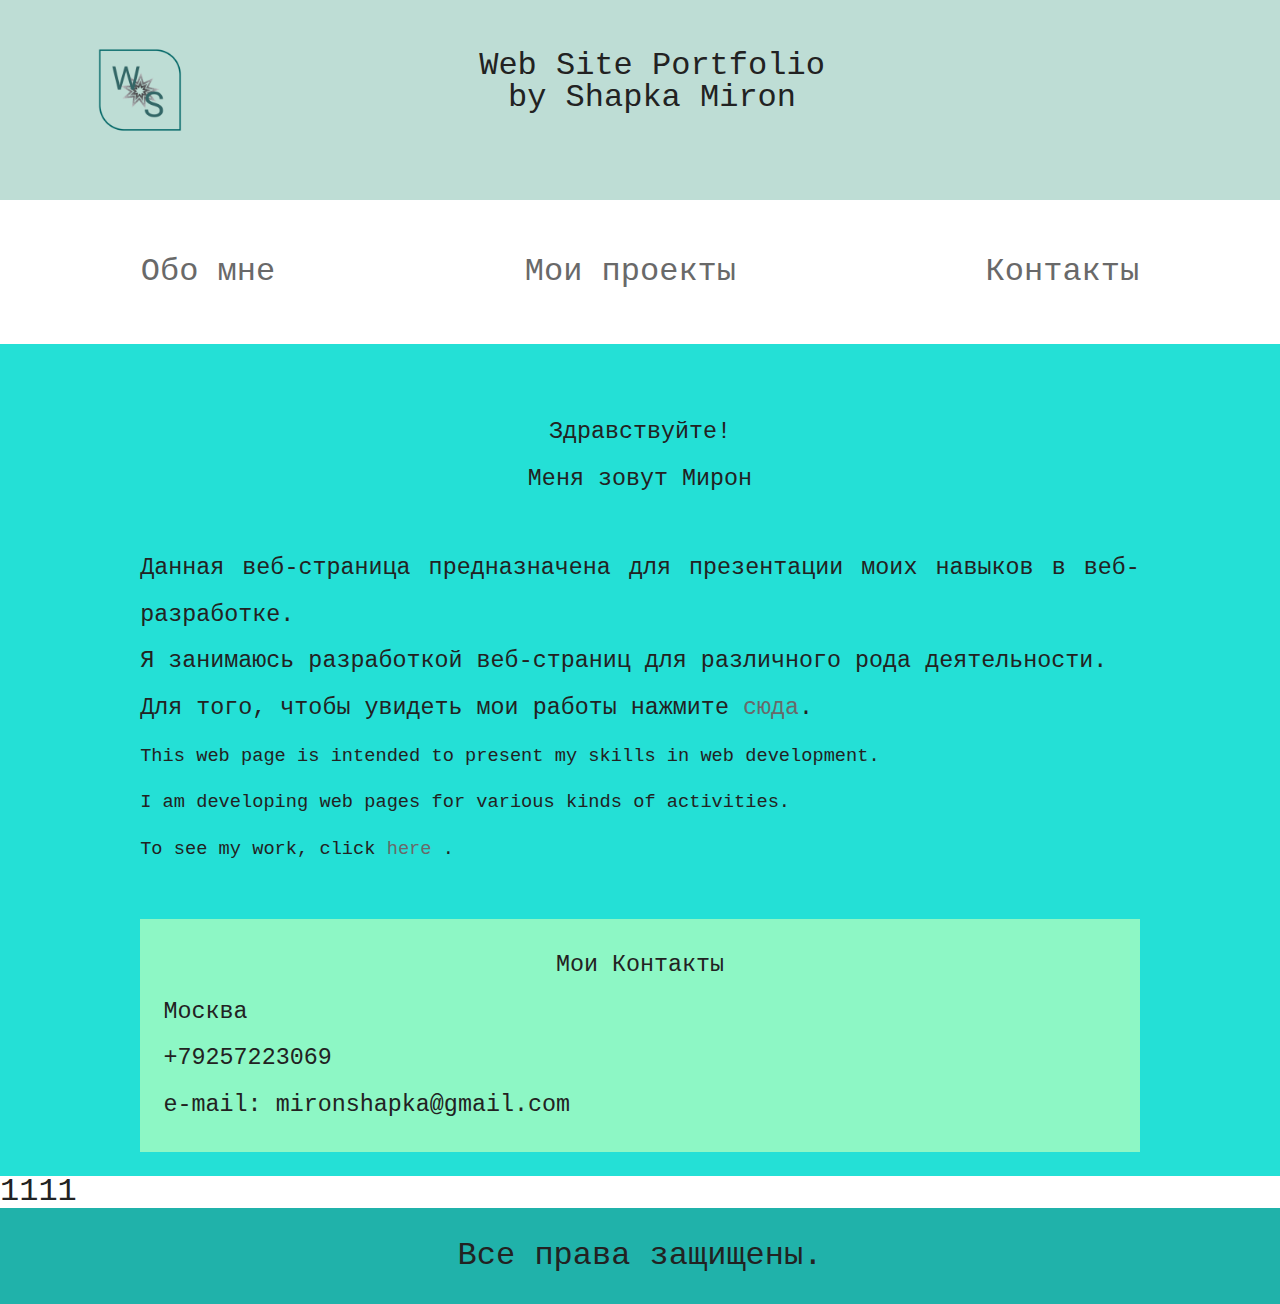
==== Web_Dev/HTML/index.html @ 9f7626a2 "remove HTML, add repositories Web_Dev, add README" ====
<!DOCTYPE html>
<html>
    <head>
        <title>My first web page</title>
        <meta charset="utf-8">
        <link rel="stylesheet" href="reset.css">
        <link rel="stylesheet" href="style.css">
    </head>
    <body>
        <div class="body-div">
        <header>
            <a href="index.html">
                <img id="logo"src="logo.png" alt="logo" ></a>
            <h1>Web Site Portfolio<br/>by Shapka Miron</h1>
        </header>
        <nav>
            <div class="button-nav"> 
            <a href="#1" alt="1" style="padding: 40px;">Обо мне</a>
            <a href="#2" alt="1" style="padding: 40px;">Мои проекты</a>
            <a href="#3" alt="1" style="padding: 40px;">Контакты</a>
            </div>
        </nav>
        <main>
            <p class="main-p">
                    Здравствуйте!<br/>
                    Меня зовут Мирон<br/>
            </p>
            <p class="about-p">
                Данная веб-страница предназначена для презентации моих навыков в веб-разработке.<br/>
                Я занимаюсь разработкой веб-страниц для различного рода деятельности.<br/>
                Для того, чтобы увидеть мои работы нажмите <a href="#2" alt="Контакты">сюда</a>.<br/>
                <span style="font-size: 0.8em;">This web page is intended to present my skills in web development. <br/>
                 I am developing web pages for various kinds of activities. <br/>
                 To see my work, click <a href="#2" alt="Contacts"> here </a>.</span>
            <!-- для проектов :)
                <p class="work">

            </p>
                    -->

            </p>
            <address class="contacts">
                <span style="display: block;text-align:center;background-color: rgb(141, 247, 197);">Мои Контакты</span>
                <span>Москва <br/>
                    +79257223069<br/>
                    e-mail: mironshapka@gmail.com
                    </span>
            </address>
        </main>
        <p>1111</p>
        
        <footer>
            <p class="p-footer">Все права защищены.</p>
        </footer>
        </div>
    </body> 
</html>
---- Web_Dev/HTML/style.css ----
header { 
    
    margin: 0px;
    height: auto;
    background-color: lightblue;
}
.body-div {
    font-family: monospace;
    font-size: 32px; 
}
#logo {
    width: 200px;
    height: auto;
    float: left;
    margin: -10px 40px;
}
h1 {
    font-family: monospace;
    font-weight: lighter;
    font-size: 32px;
    text-align: center;
    padding: 50px 20%;
    background-color: rgb(190, 221, 213);
    height: 100px;
}
/*прописываем кнопки навигации и анимацию для них*/
a {
    text-decoration: none;
    color: dimgray;
    transition: 1s;
}
.button-nav {
    /* padding: 1em; */
    display: flex;
    justify-content: space-around;
    padding: 0.5em ;
}
a:hover{
    background-color: rgb(129, 212, 129);
    transition: 0.8s;

}
/*прописываем содержание*/
main {
   /* margin-left: 14%; если навигацию делать слева*/
    
    background-color: rgb(36, 224, 214);
    font-size: 0.73em;
    line-height: 2;
    padding: 1em 6em;
    
    
}
.main-p {
    /* padding-left: 12%; если навигацию делать слева*/
    text-align: center;
    margin-top: 1.8em;   
}
.about-p {
    
    text-align: justify;
    margin-top: 1.8em;
    
}
.contacts {
    margin-top: 2em;
    display: block;
    background-color: rgb(141, 247, 197);
    padding: 1em;
    
    
}
footer {
    text-align: center;
    background-color: lightseagreen;
    padding: 1em;
}
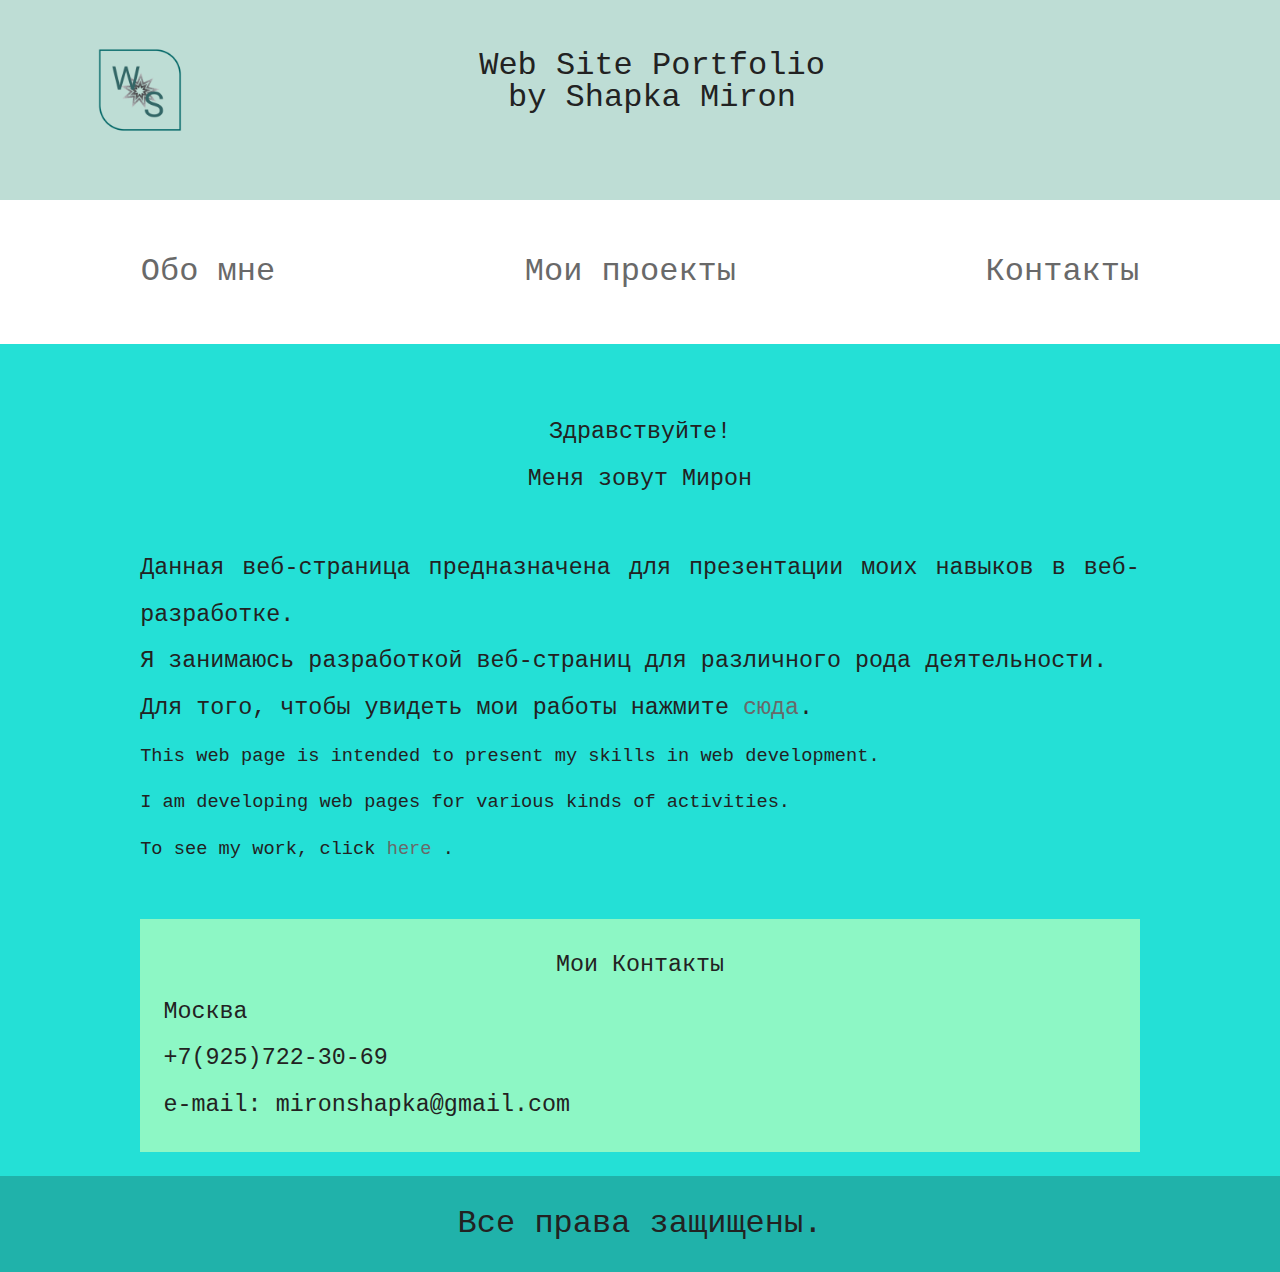
==== commit 71c45fd9: "-delete tag <p> -edit tag address" ====
--- a/Web_Dev/HTML/index.html
+++ b/Web_Dev/HTML/index.html
@@ -42,12 +42,12 @@
             <address class="contacts">
                 <span style="display: block;text-align:center;background-color: rgb(141, 247, 197);">Мои Контакты</span>
                 <span>Москва <br/>
-                    +79257223069<br/>
+                    +7(925)722-30-69<br/>
                     e-mail: mironshapka@gmail.com
                     </span>
             </address>
         </main>
-        <p>1111</p>
+        
         
         <footer>
             <p class="p-footer">Все права защищены.</p>
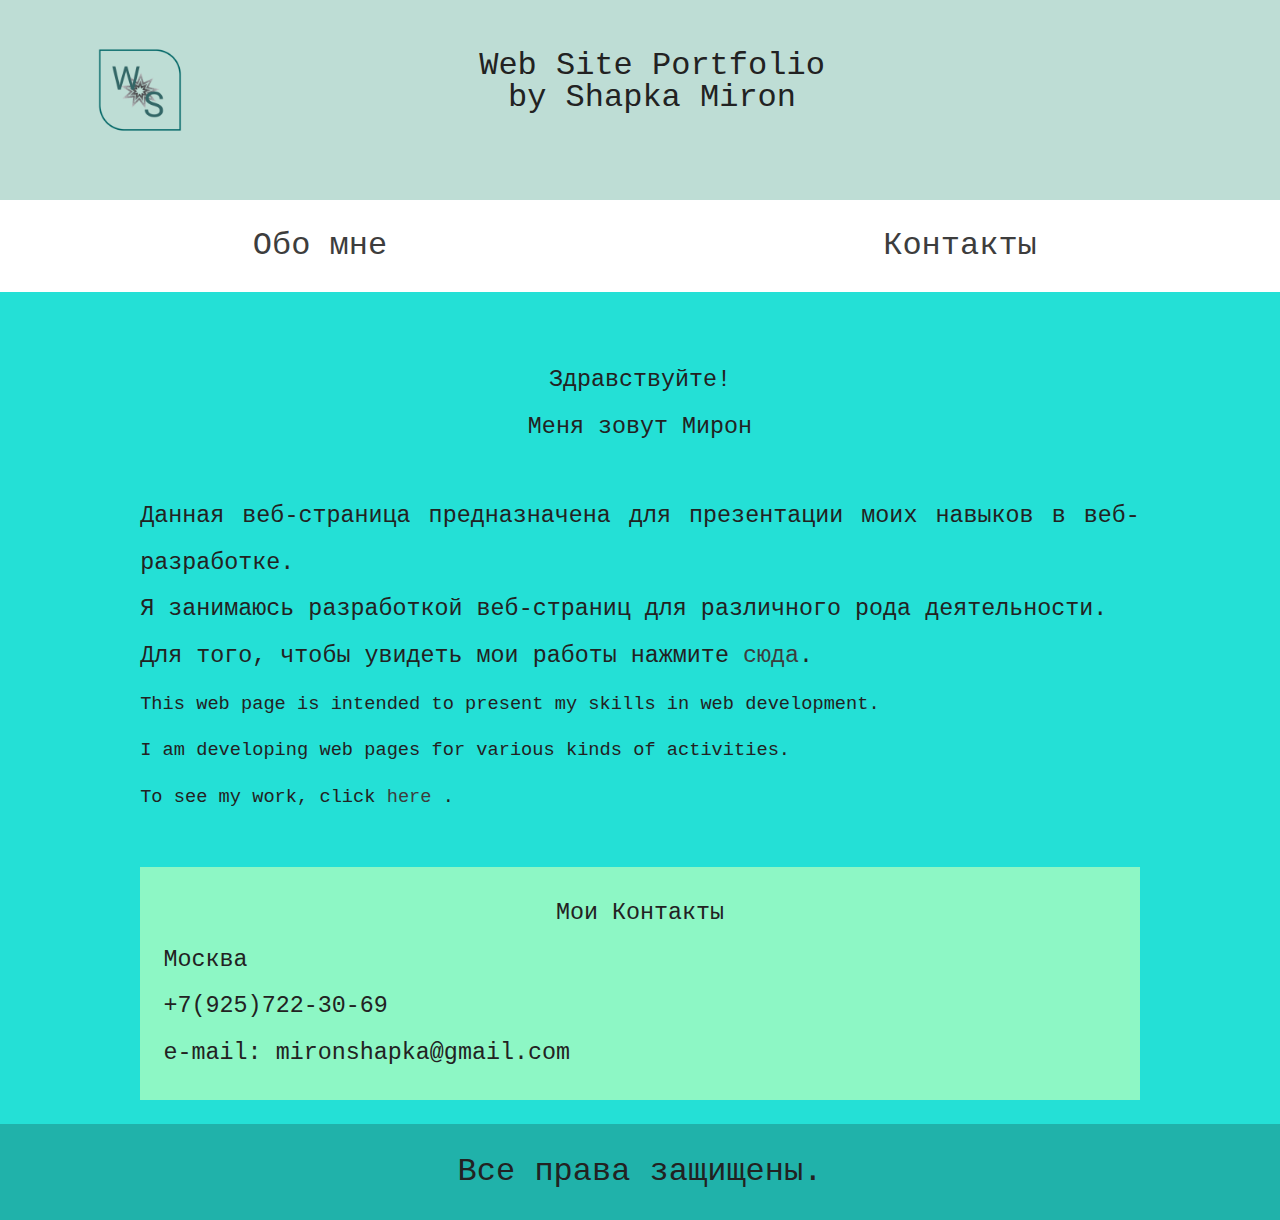
==== commit 775c47e0: "fixed navigation link" ====
--- a/Web_Dev/HTML/index.html
+++ b/Web_Dev/HTML/index.html
@@ -15,20 +15,19 @@
         </header>
         <nav>
             <div class="button-nav"> 
-            <a href="#1" alt="1" style="padding: 40px;">Обо мне</a>
-            <a href="#2" alt="1" style="padding: 40px;">Мои проекты</a>
-            <a href="#3" alt="1" style="padding: 40px;">Контакты</a>
+            <a href="#a1" alt="1" style="padding: 30px; width: 50%;">Обо мне</a>
+            <a href="#a2" alt="1" style="padding: 30px; width: 50%;">Контакты</a>
             </div>
         </nav>
         <main>
-            <p class="main-p">
+            <p id ="a1" class="main-p">
                     Здравствуйте!<br/>
                     Меня зовут Мирон<br/>
             </p>
             <p class="about-p">
                 Данная веб-страница предназначена для презентации моих навыков в веб-разработке.<br/>
                 Я занимаюсь разработкой веб-страниц для различного рода деятельности.<br/>
-                Для того, чтобы увидеть мои работы нажмите <a href="#2" alt="Контакты">сюда</a>.<br/>
+                Для того, чтобы увидеть мои работы нажмите <a href="#" alt="Контакты">сюда</a>.<br/>
                 <span style="font-size: 0.8em;">This web page is intended to present my skills in web development. <br/>
                  I am developing web pages for various kinds of activities. <br/>
                  To see my work, click <a href="#2" alt="Contacts"> here </a>.</span>
@@ -39,7 +38,7 @@
                     -->
 
             </p>
-            <address class="contacts">
+            <address id="a2" class="contacts">
                 <span style="display: block;text-align:center;background-color: rgb(141, 247, 197);">Мои Контакты</span>
                 <span>Москва <br/>
                     +7(925)722-30-69<br/>
--- a/Web_Dev/HTML/style.css
+++ b/Web_Dev/HTML/style.css
@@ -26,14 +26,15 @@
 /*прописываем кнопки навигации и анимацию для них*/
 a {
     text-decoration: none;
-    color: dimgray;
+    color: rgb(61, 61, 61);
     transition: 1s;
 }
 .button-nav {
     /* padding: 1em; */
     display: flex;
-    justify-content: space-around;
-    padding: 0.5em ;
+    justify-content: space-evenly;
+    
+    text-align: center;
 }
 a:hover{
     background-color: rgb(129, 212, 129);
@@ -51,6 +52,7 @@
     
     
 }
+
 .main-p {
     /* padding-left: 12%; если навигацию делать слева*/
     text-align: center;
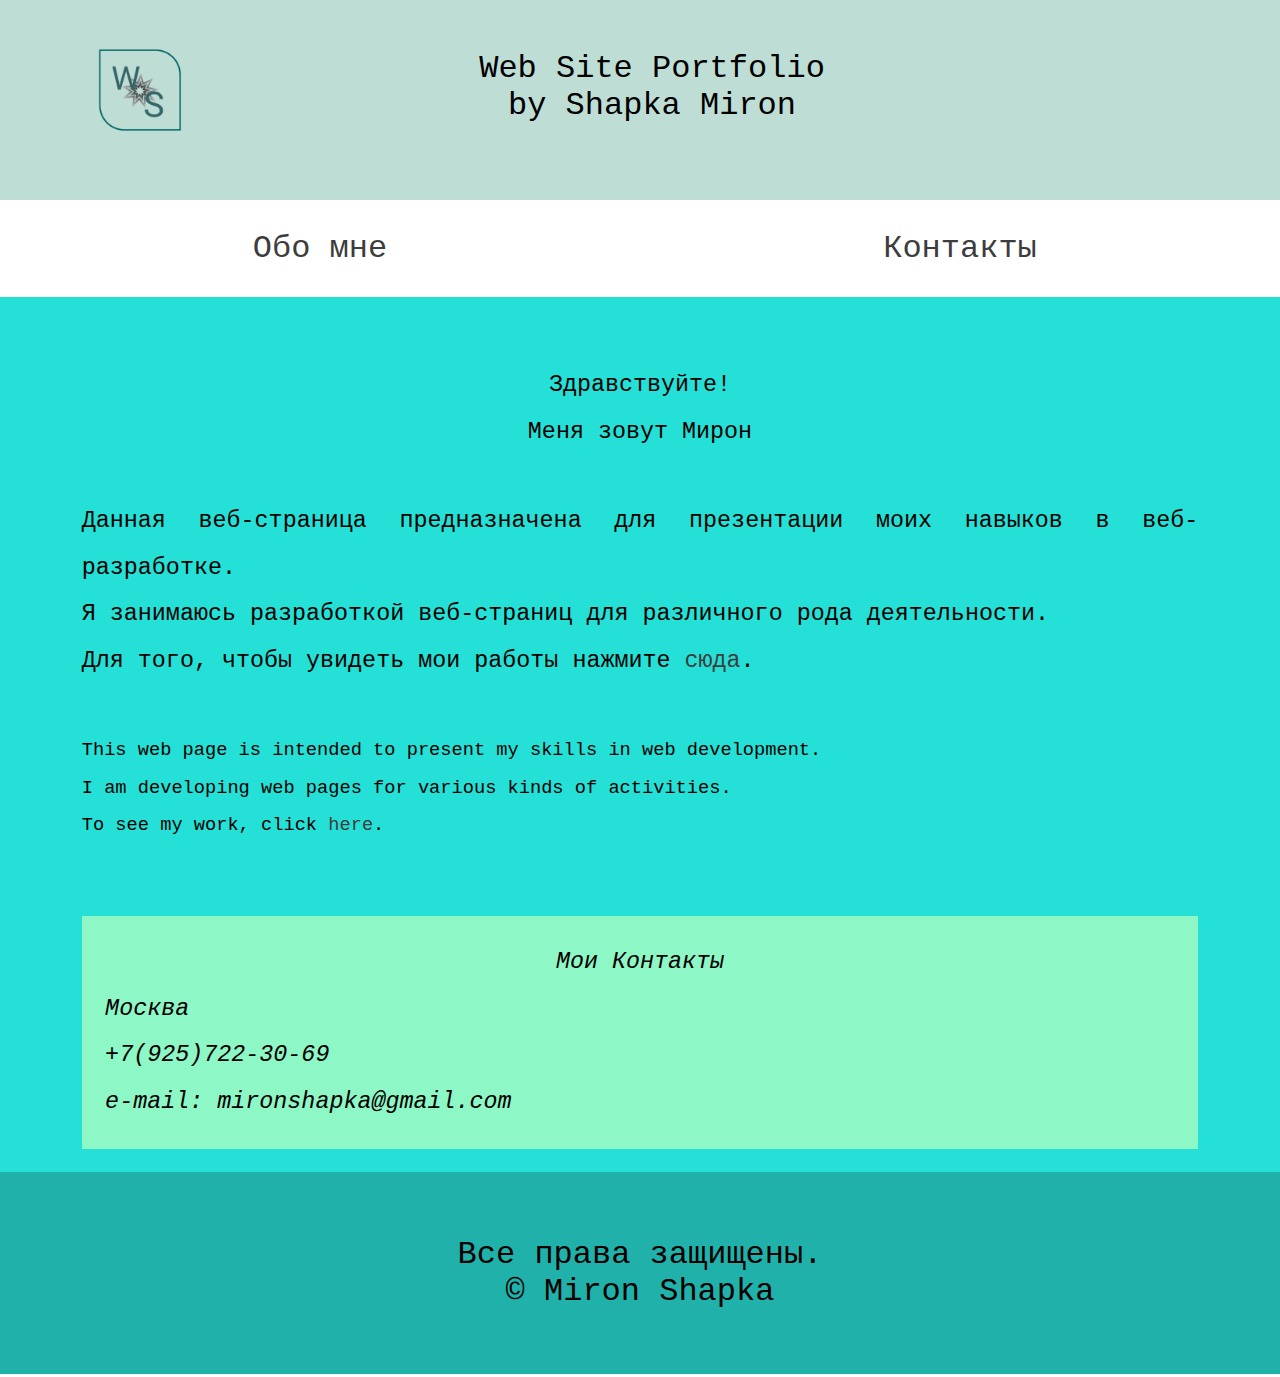
==== commit 5aa81845: "-improving responsiveness -delete reset.css" ====
--- a/Web_Dev/HTML/index.html
+++ b/Web_Dev/HTML/index.html
@@ -3,7 +3,6 @@
     <head>
         <title>My first web page</title>
         <meta charset="utf-8">
-        <link rel="stylesheet" href="reset.css">
         <link rel="stylesheet" href="style.css">
     </head>
     <body>
@@ -25,12 +24,14 @@
                     Меня зовут Мирон<br/>
             </p>
             <p class="about-p">
+
                 Данная веб-страница предназначена для презентации моих навыков в веб-разработке.<br/>
                 Я занимаюсь разработкой веб-страниц для различного рода деятельности.<br/>
                 Для того, чтобы увидеть мои работы нажмите <a href="#" alt="Контакты">сюда</a>.<br/>
-                <span style="font-size: 0.8em;">This web page is intended to present my skills in web development. <br/>
+
+                <p style="font-size: 0.8em;padding: 1.3em 0em;">This web page is intended to present my skills in web development. <br/>
                  I am developing web pages for various kinds of activities. <br/>
-                 To see my work, click <a href="#2" alt="Contacts"> here </a>.</span>
+                 To see my work, click <a href="#2" alt="Contacts">here</a>.</p>
             <!-- для проектов :)
                 <p class="work">
 
@@ -49,7 +50,9 @@
         
         
         <footer>
-            <p class="p-footer">Все права защищены.</p>
+            <p class="p-footer">Все права защищены. <br/>
+                &copy Miron Shapka
+            </p>
         </footer>
         </div>
     </body> 
--- a/Web_Dev/HTML/style.css
+++ b/Web_Dev/HTML/style.css
@@ -3,6 +3,9 @@
     margin: 0px;
     height: auto;
     background-color: lightblue;
+}
+body {
+    margin: 0px;
 }
 .body-div {
     font-family: monospace;
@@ -22,6 +25,9 @@
     padding: 50px 20%;
     background-color: rgb(190, 221, 213);
     height: 100px;
+    margin-top: 0px;
+    margin-bottom: 0px;
+
 }
 /*прописываем кнопки навигации и анимацию для них*/
 a {
@@ -48,7 +54,7 @@
     background-color: rgb(36, 224, 214);
     font-size: 0.73em;
     line-height: 2;
-    padding: 1em 6em;
+    padding: 1em 3.5em;
     
     
 }
